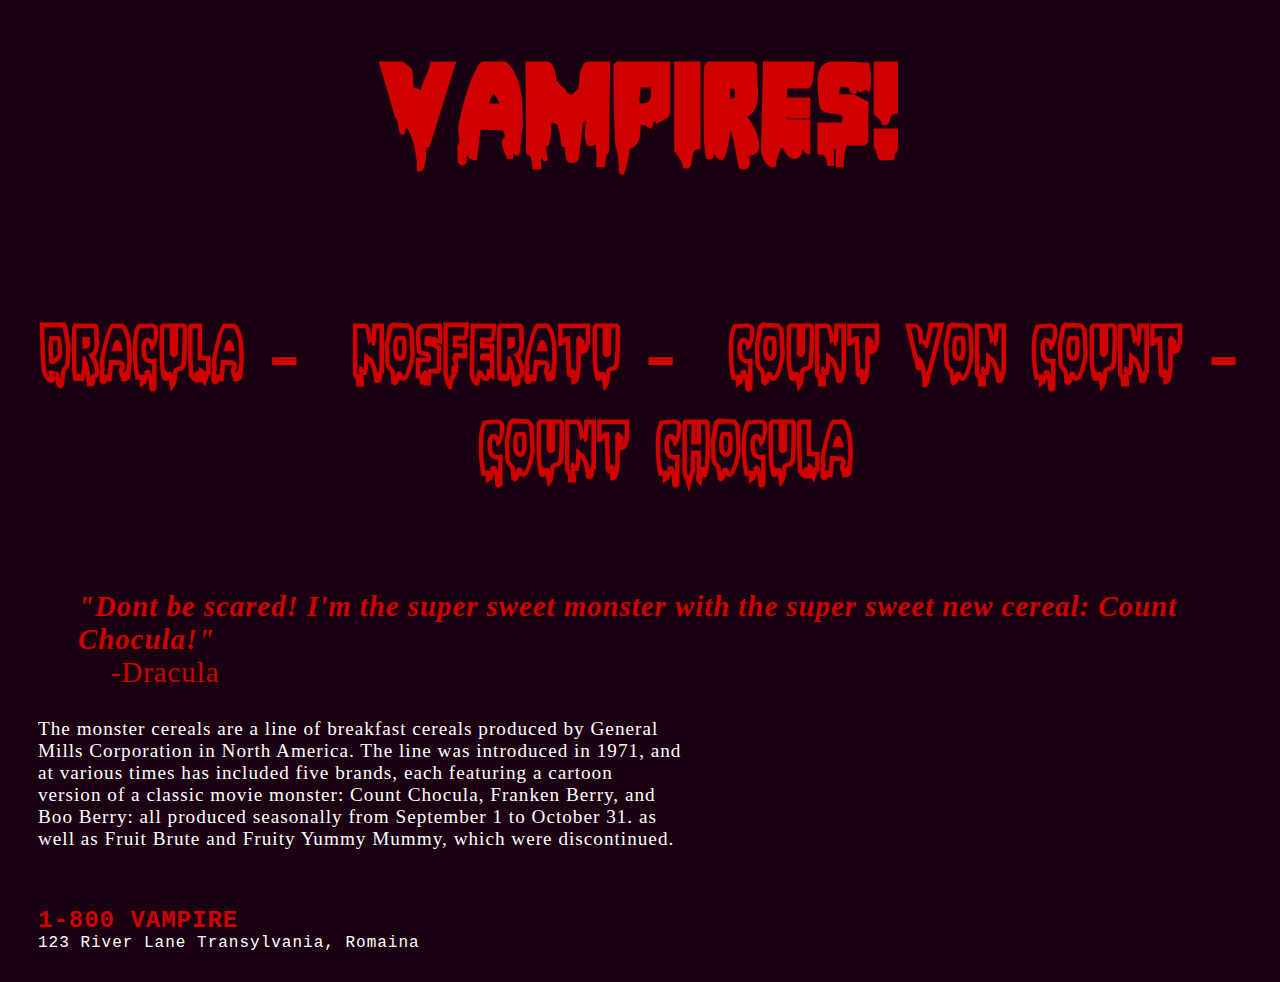
==== Count_Chocula.html @ 9a816985 "DONE!" ====
<!DOCTYPE html>
<html lang="en">
<head>
<title>Vampires!</title>
<meta charset="utf-8">
<link href="vampcss.css" rel="stylesheet">
</head>
<body>
<div id="wrapper">
<header><h1><a href="index.html">Vampires!</a></h1></header>
<nav><h3>
  <a href="Dracula.html">Dracula</a>&nbsp;&dash;&nbsp;
  <a href="Nosferatu.html">Nosferatu</a>&nbsp;&dash;&nbsp;
  <a href="Count_von_Count.html">Count von Count</a>&nbsp;&dash;&nbsp;
  <a href="Count_Chocula.html">Count Chocula</a>
</h3></nav>
<main>
  <blockquote class="emph"><i><b>"Dont be scared! I'm the super sweet monster with the super sweet new cereal: Count Chocula!"</b></i> <br>&nbsp;&nbsp;&nbsp;&nbsp;-Dracula
  </blockquote>
  <div class="mp"><p>The monster cereals are a line of breakfast cereals produced by General Mills Corporation in North America.
    The line was introduced in 1971, and at various times has included five brands, each featuring a cartoon version
    of a classic movie monster: Count Chocula, Franken Berry, and Boo Berry: all produced seasonally from September
    1 to October 31. as well as Fruit Brute and Fruity Yummy Mummy, which were discontinued.</p></div>
        <br>
    </main>
<footer>
  <p><span class="emph"><b>1-800 VAMPIRE</b></span><br>123 River Lane Transylvania, Romaina
    </p>
  </footer>
</div>
</body>
</html>
---- vampcss.css ----
@font-face {
  font-family: Vampire;
  src: url(bloodlust/bloodlustexpand.ttf);
}
@font-face {
  font-family:VampireOut;
  src: url(bloodlust/bloodlustout.ttf);
}
@font-face {
  font-family:VampireText;
  src: url(DarkAge.ttf);
}
#wrapper {
  margin: 30px;
  margin-top: -70px;
}
body{
    background-color: #1a0010;
  }
  
  main{
    color: #ffffff;
    font-family:VampireText;
    font-size: 1.2em;
    letter-spacing: 1px;
  }
  .mp {
    margin-right: 560px;
  }
  header {
    color: #cf0000;
    font-family: Vampire;
    font-size: 5em;
    letter-spacing: 4px;
    text-align: center;
    padding:-250px;
  }
  nav {
    color: #cf0000;
    font-family: VampireOut;
    font-size: 5em;
    letter-spacing: 2px;
    text-align: center;
    padding:-250px;
  }
  a {
    color: #cf0000;
    text-decoration: none;
  }
  .list {
    padding-left: 20px;
  }
  .emph {
    color:#cf0000;
    font-size: 1.5em;
  }
dt{
  padding-left: 75px;
}
footer{
  color: #ffffff;
  font-family: Courier, arial;
  font-size: 1em;
  letter-spacing: 1px;
}
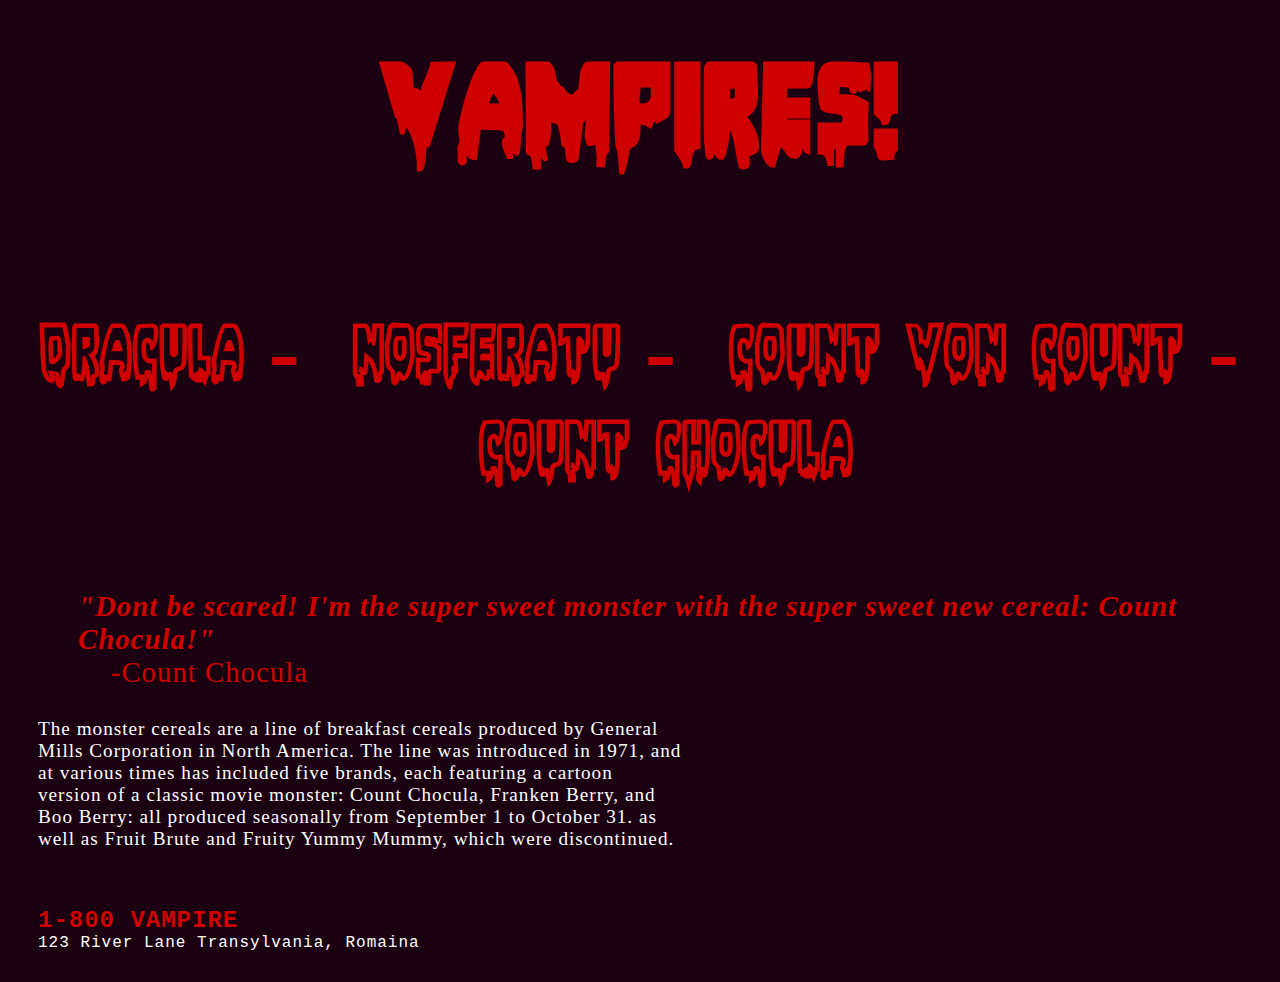
==== commit 1c64b042: "Quote fix" ====
--- a/Count_Chocula.html
+++ b/Count_Chocula.html
@@ -15,7 +15,7 @@
   <a href="Count_Chocula.html">Count Chocula</a>
 </h3></nav>
 <main>
-  <blockquote class="emph"><i><b>"Dont be scared! I'm the super sweet monster with the super sweet new cereal: Count Chocula!"</b></i> <br>&nbsp;&nbsp;&nbsp;&nbsp;-Dracula
+  <blockquote class="emph"><i><b>"Dont be scared! I'm the super sweet monster with the super sweet new cereal: Count Chocula!"</b></i> <br>&nbsp;&nbsp;&nbsp;&nbsp;-Count Chocula
   </blockquote>
   <div class="mp"><p>The monster cereals are a line of breakfast cereals produced by General Mills Corporation in North America.
     The line was introduced in 1971, and at various times has included five brands, each featuring a cartoon version
--- a/vampcss.css
+++ b/vampcss.css
@@ -49,6 +49,7 @@
   }
   .list {
     padding-left: 20px;
+    
   }
   .emph {
     color:#cf0000;
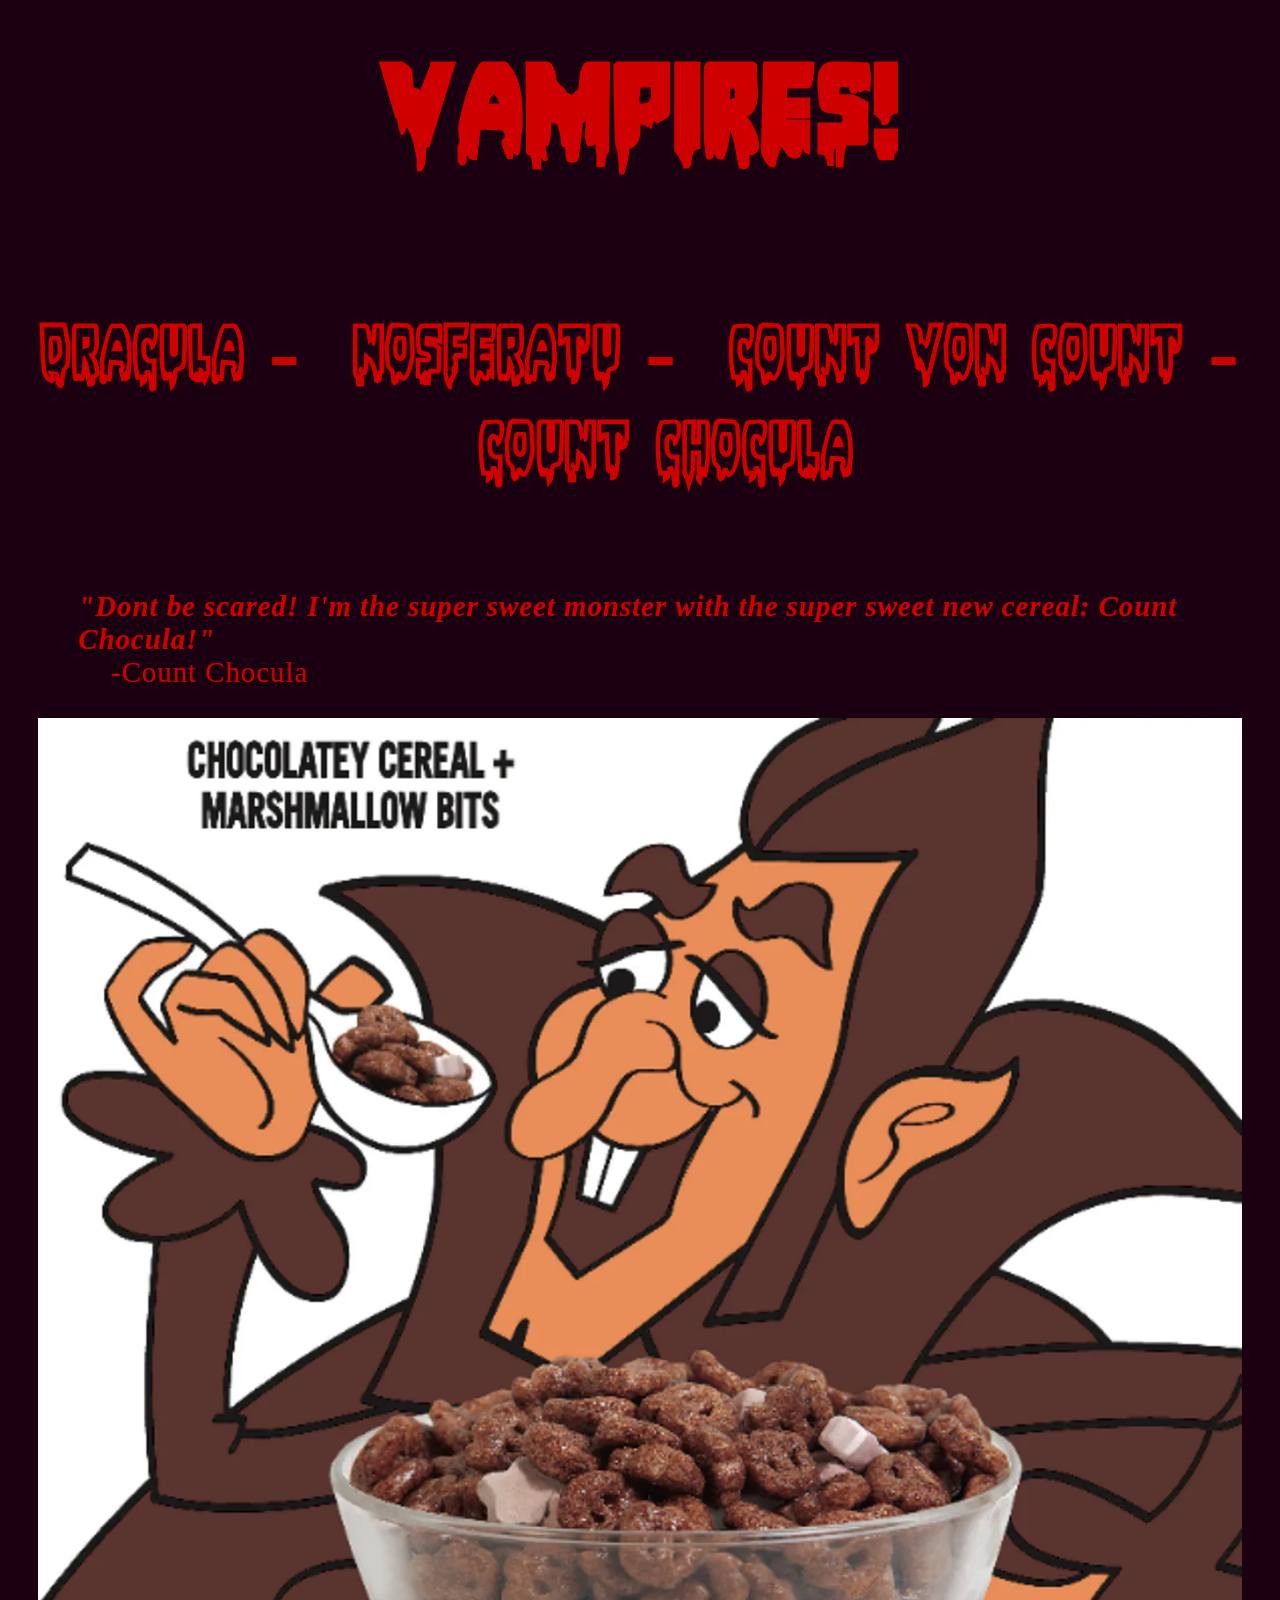
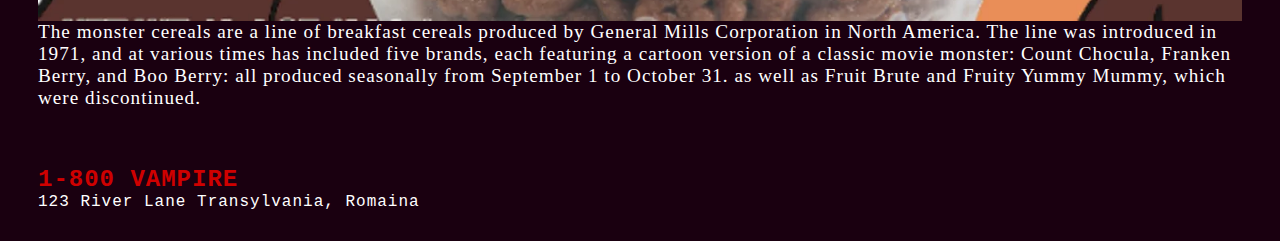
==== commit da1f5376: "added images, cleanup" ====
--- a/Count_Chocula.html
+++ b/Count_Chocula.html
@@ -17,6 +17,7 @@
 <main>
   <blockquote class="emph"><i><b>"Dont be scared! I'm the super sweet monster with the super sweet new cereal: Count Chocula!"</b></i> <br>&nbsp;&nbsp;&nbsp;&nbsp;-Count Chocula
   </blockquote>
+  <img class="charimage" src="images/Count-Chocula-retro-2013-2.png" width="100%" height="100%" alt="Count Chocula">
   <div class="mp"><p>The monster cereals are a line of breakfast cereals produced by General Mills Corporation in North America.
     The line was introduced in 1971, and at various times has included five brands, each featuring a cartoon version
     of a classic movie monster: Count Chocula, Franken Berry, and Boo Berry: all produced seasonally from September
--- a/vampcss.css
+++ b/vampcss.css
@@ -8,7 +8,7 @@
 }
 @font-face {
   font-family:VampireText;
-  src: url(DarkAge.ttf);
+  src: url(bloodlust/DarkAge.ttf);
 }
 #wrapper {
   margin: 30px;
@@ -25,7 +25,6 @@
     letter-spacing: 1px;
   }
   .mp {
-    margin-right: 560px;
   }
   header {
     color: #cf0000;
@@ -63,4 +62,10 @@
   font-family: Courier, arial;
   font-size: 1em;
   letter-spacing: 1px;
+}
+.charimage {
+  float: right;
+  padding-left:100px;
+  padding-top:-50px;
+
 }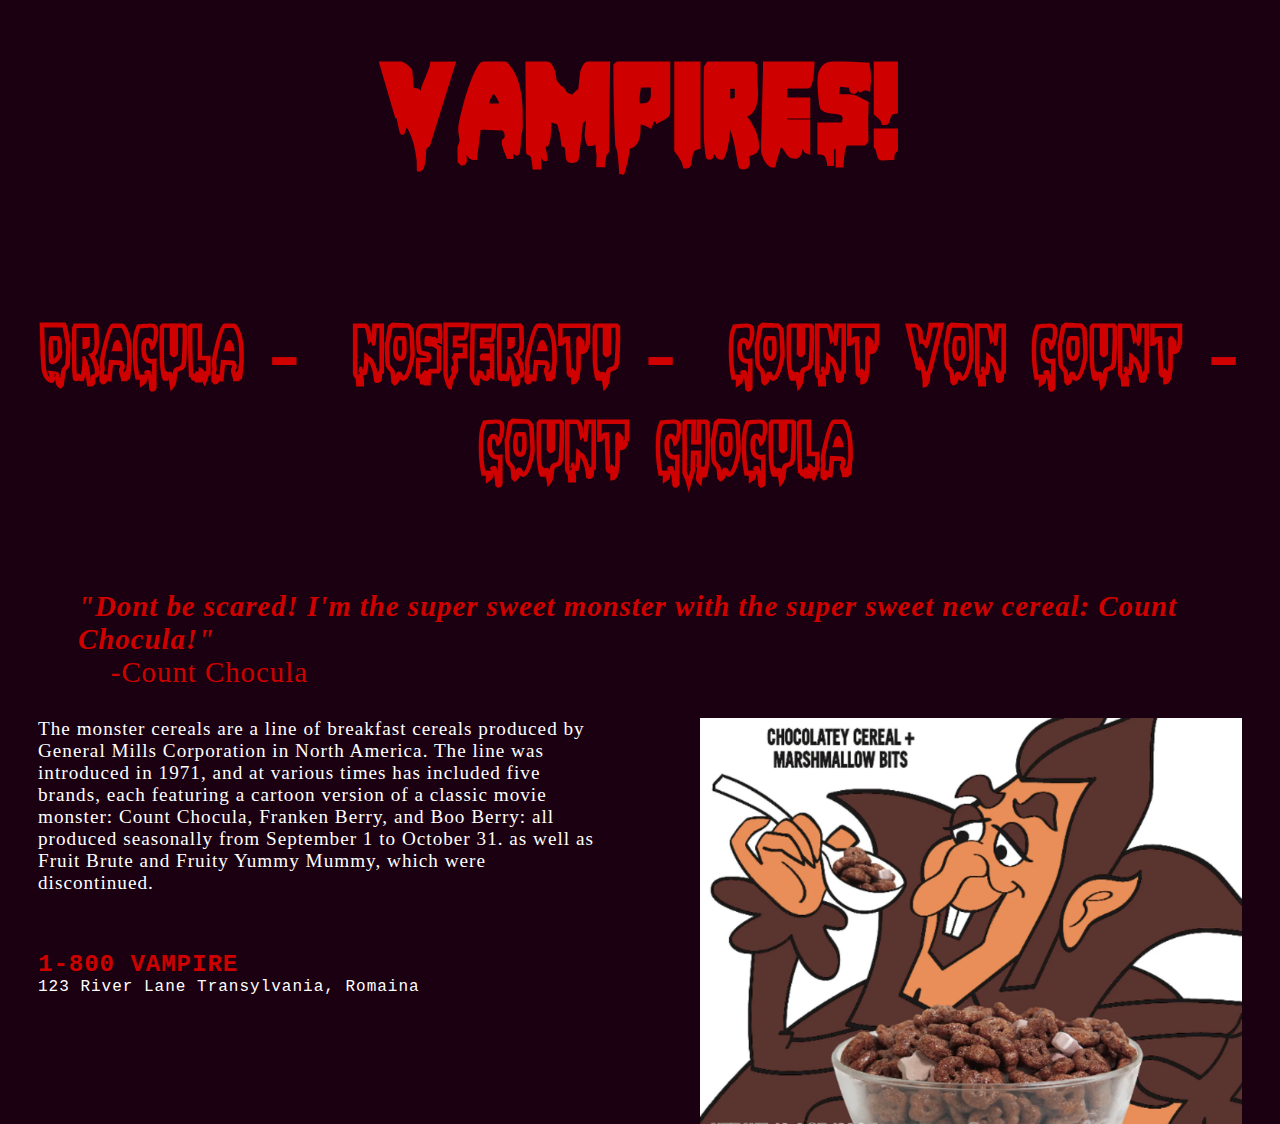
==== commit 3a1c5829: "img size" ====
--- a/Count_Chocula.html
+++ b/Count_Chocula.html
@@ -17,7 +17,7 @@
 <main>
   <blockquote class="emph"><i><b>"Dont be scared! I'm the super sweet monster with the super sweet new cereal: Count Chocula!"</b></i> <br>&nbsp;&nbsp;&nbsp;&nbsp;-Count Chocula
   </blockquote>
-  <img class="charimage" src="images/Count-Chocula-retro-2013-2.png" width="100%" height="100%" alt="Count Chocula">
+  <img class="charimage" src="images/Count-Chocula-retro-2013-2.png" width="45%" height="45%" alt="Count Chocula">
   <div class="mp"><p>The monster cereals are a line of breakfast cereals produced by General Mills Corporation in North America.
     The line was introduced in 1971, and at various times has included five brands, each featuring a cartoon version
     of a classic movie monster: Count Chocula, Franken Berry, and Boo Berry: all produced seasonally from September
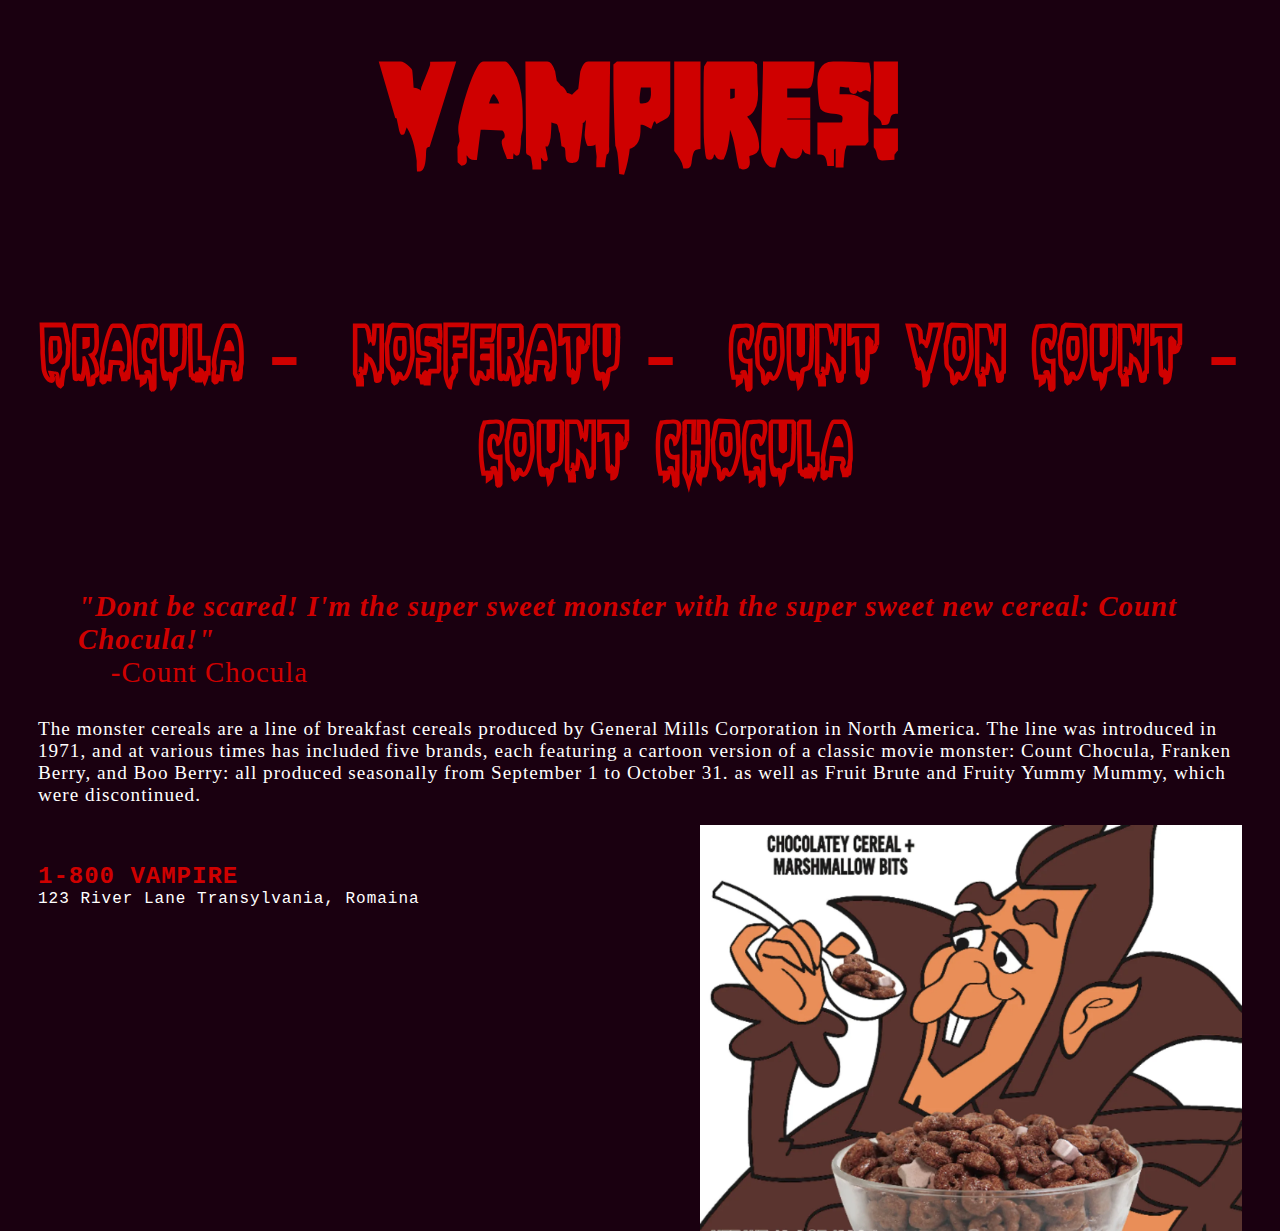
==== commit e9bda15c: "img test" ====
--- a/Count_Chocula.html
+++ b/Count_Chocula.html
@@ -17,11 +17,11 @@
 <main>
   <blockquote class="emph"><i><b>"Dont be scared! I'm the super sweet monster with the super sweet new cereal: Count Chocula!"</b></i> <br>&nbsp;&nbsp;&nbsp;&nbsp;-Count Chocula
   </blockquote>
-  <img class="charimage" src="images/Count-Chocula-retro-2013-2.png" width="45%" height="45%" alt="Count Chocula">
   <div class="mp"><p>The monster cereals are a line of breakfast cereals produced by General Mills Corporation in North America.
     The line was introduced in 1971, and at various times has included five brands, each featuring a cartoon version
     of a classic movie monster: Count Chocula, Franken Berry, and Boo Berry: all produced seasonally from September
     1 to October 31. as well as Fruit Brute and Fruity Yummy Mummy, which were discontinued.</p></div>
+    <img class="charimage" src="images/Count-Chocula-retro-2013-2.png" width="45%" height="45%" alt="Count Chocula">
         <br>
     </main>
 <footer>
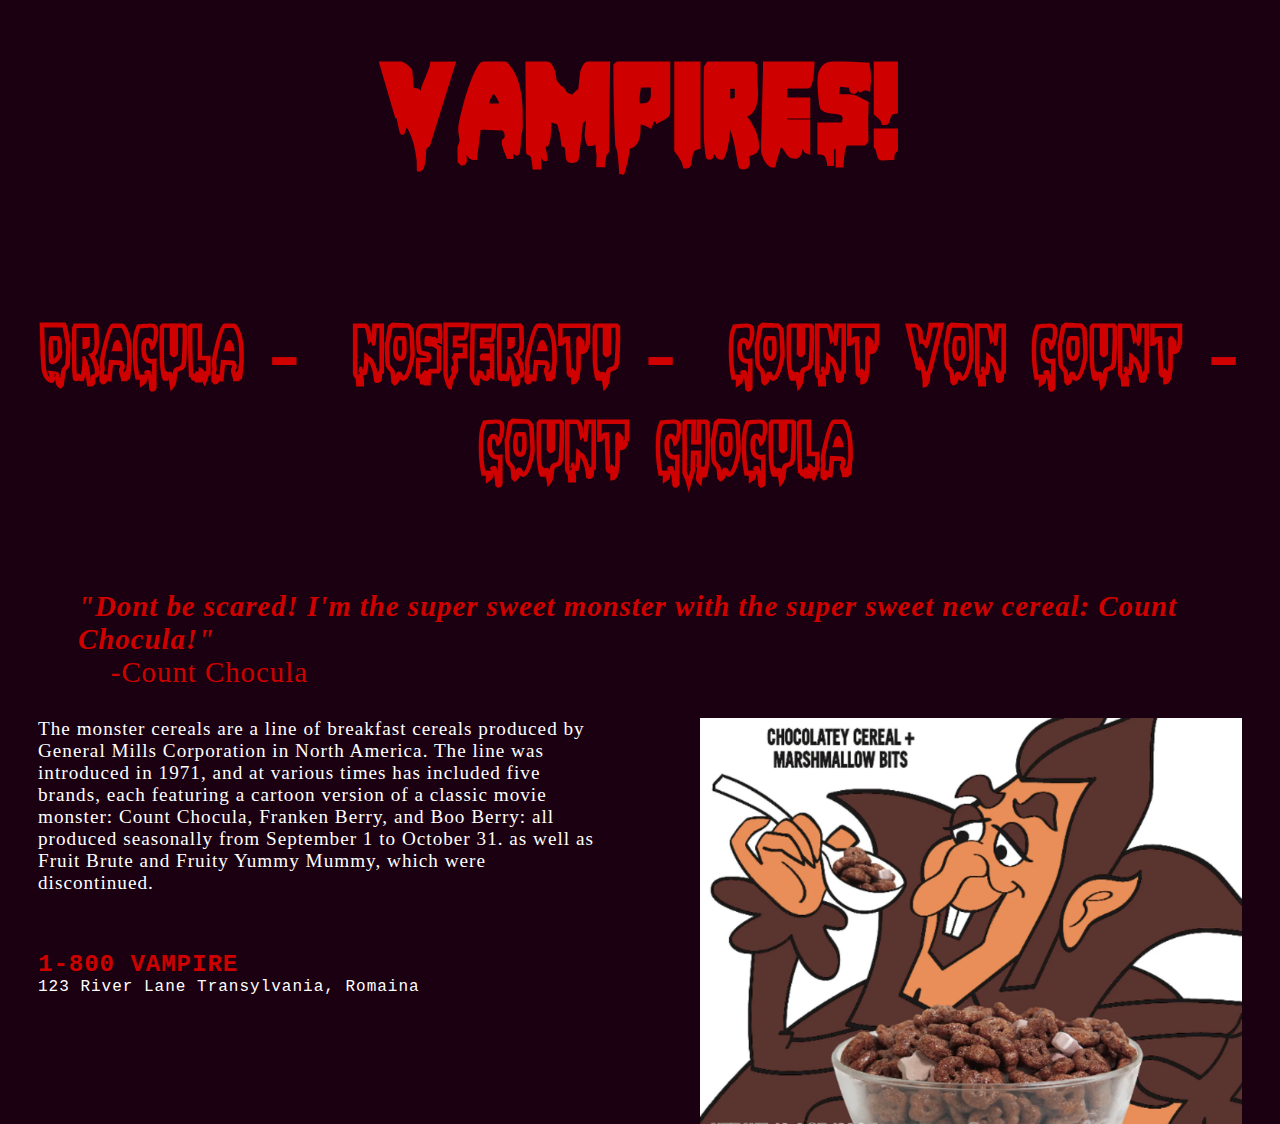
==== commit 597b72d0: "e" ====
--- a/Count_Chocula.html
+++ b/Count_Chocula.html
@@ -17,11 +17,11 @@
 <main>
   <blockquote class="emph"><i><b>"Dont be scared! I'm the super sweet monster with the super sweet new cereal: Count Chocula!"</b></i> <br>&nbsp;&nbsp;&nbsp;&nbsp;-Count Chocula
   </blockquote>
+  <img class="charimage" src="images/Count-Chocula-retro-2013-2.png" width="45%" height="45%" alt="Count Chocula">
   <div class="mp"><p>The monster cereals are a line of breakfast cereals produced by General Mills Corporation in North America.
     The line was introduced in 1971, and at various times has included five brands, each featuring a cartoon version
     of a classic movie monster: Count Chocula, Franken Berry, and Boo Berry: all produced seasonally from September
     1 to October 31. as well as Fruit Brute and Fruity Yummy Mummy, which were discontinued.</p></div>
-    <img class="charimage" src="images/Count-Chocula-retro-2013-2.png" width="45%" height="45%" alt="Count Chocula">
         <br>
     </main>
 <footer>
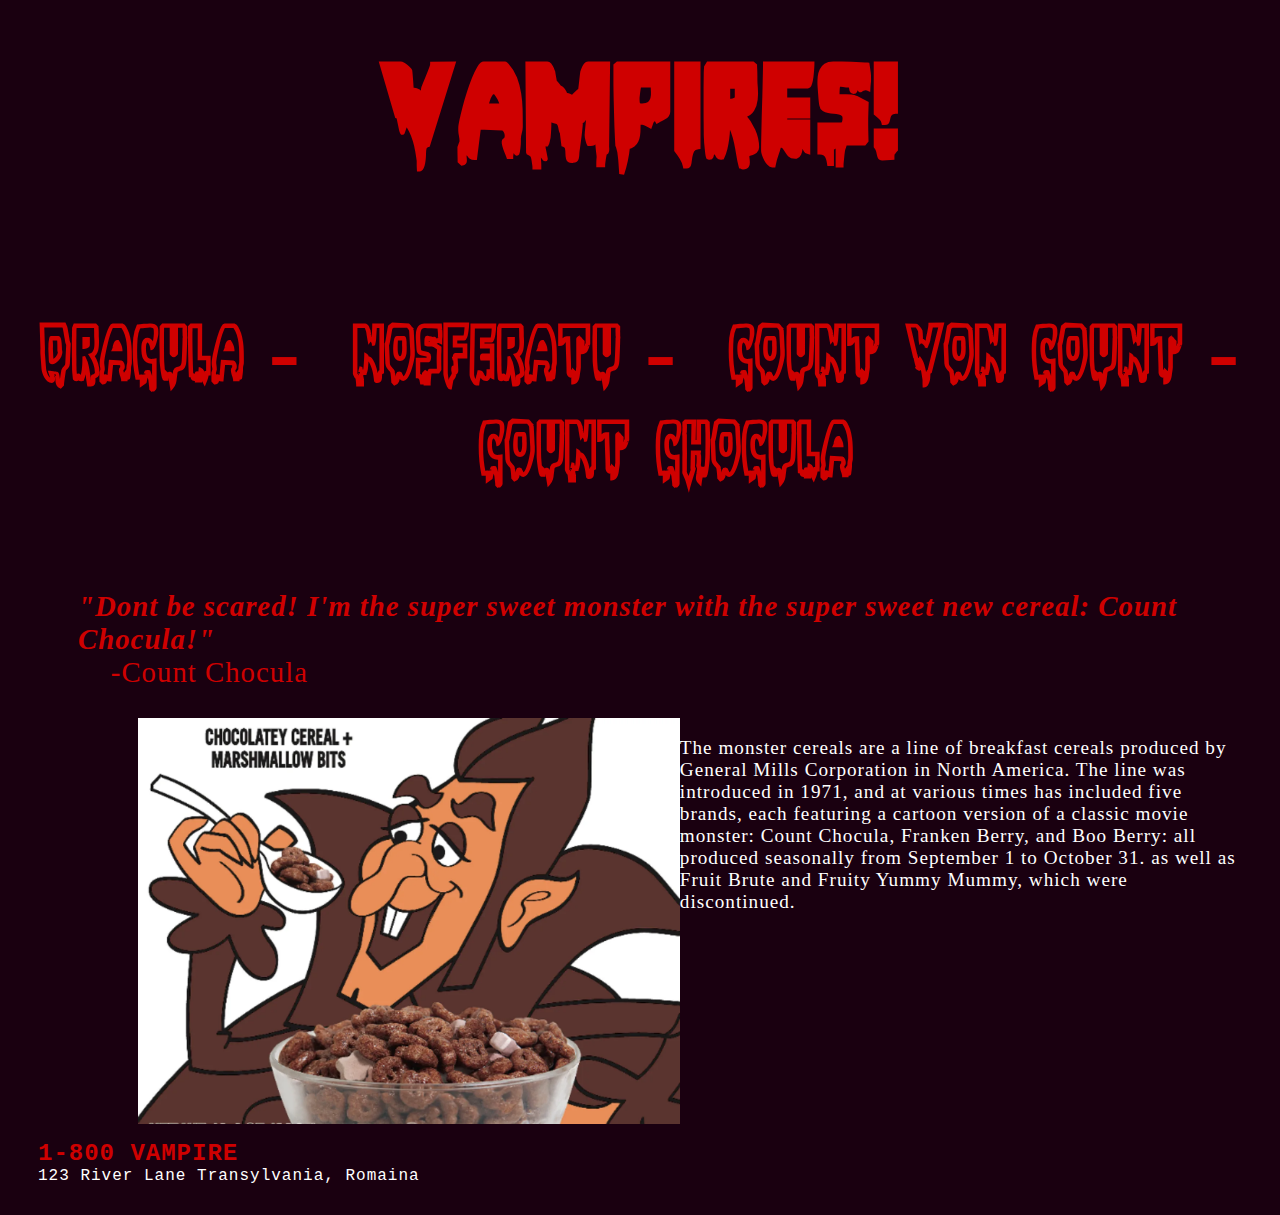
==== commit c98aa227: "flexbox+house" ====
--- a/Count_Chocula.html
+++ b/Count_Chocula.html
@@ -1,6 +1,7 @@
 <!DOCTYPE html>
 <html lang="en">
 <head>
+  <link rel="icon" href="favicon.png" type="image/x-icon">
 <title>Vampires!</title>
 <meta charset="utf-8">
 <link href="vampcss.css" rel="stylesheet">
@@ -17,12 +18,14 @@
 <main>
   <blockquote class="emph"><i><b>"Dont be scared! I'm the super sweet monster with the super sweet new cereal: Count Chocula!"</b></i> <br>&nbsp;&nbsp;&nbsp;&nbsp;-Count Chocula
   </blockquote>
+  <div class="content">
   <img class="charimage" src="images/Count-Chocula-retro-2013-2.png" width="45%" height="45%" alt="Count Chocula">
-  <div class="mp"><p>The monster cereals are a line of breakfast cereals produced by General Mills Corporation in North America.
+  <div class="text"><p>The monster cereals are a line of breakfast cereals produced by General Mills Corporation in North America.
     The line was introduced in 1971, and at various times has included five brands, each featuring a cartoon version
     of a classic movie monster: Count Chocula, Franken Berry, and Boo Berry: all produced seasonally from September
     1 to October 31. as well as Fruit Brute and Fruity Yummy Mummy, which were discontinued.</p></div>
         <br>
+  </div>
     </main>
 <footer>
   <p><span class="emph"><b>1-800 VAMPIRE</b></span><br>123 River Lane Transylvania, Romaina
--- a/vampcss.css
+++ b/vampcss.css
@@ -14,6 +14,9 @@
   margin: 30px;
   margin-top: -70px;
 }
+a:hover{
+  color:#FFFFFF
+}
 body{
     background-color: #1a0010;
   }
@@ -24,8 +27,13 @@
     font-size: 1.2em;
     letter-spacing: 1px;
   }
-  .mp {
+.content {
+    display:flex;
+    flex-direction:row;
   }
+.text {
+  flex-grow:1;
+}
   header {
     color: #cf0000;
     font-family: Vampire;
@@ -66,6 +74,7 @@
 .charimage {
   float: right;
   padding-left:100px;
-  padding-top:-50px;
+  padding-top:-100px;
+  flex-grow:2;
 
 }